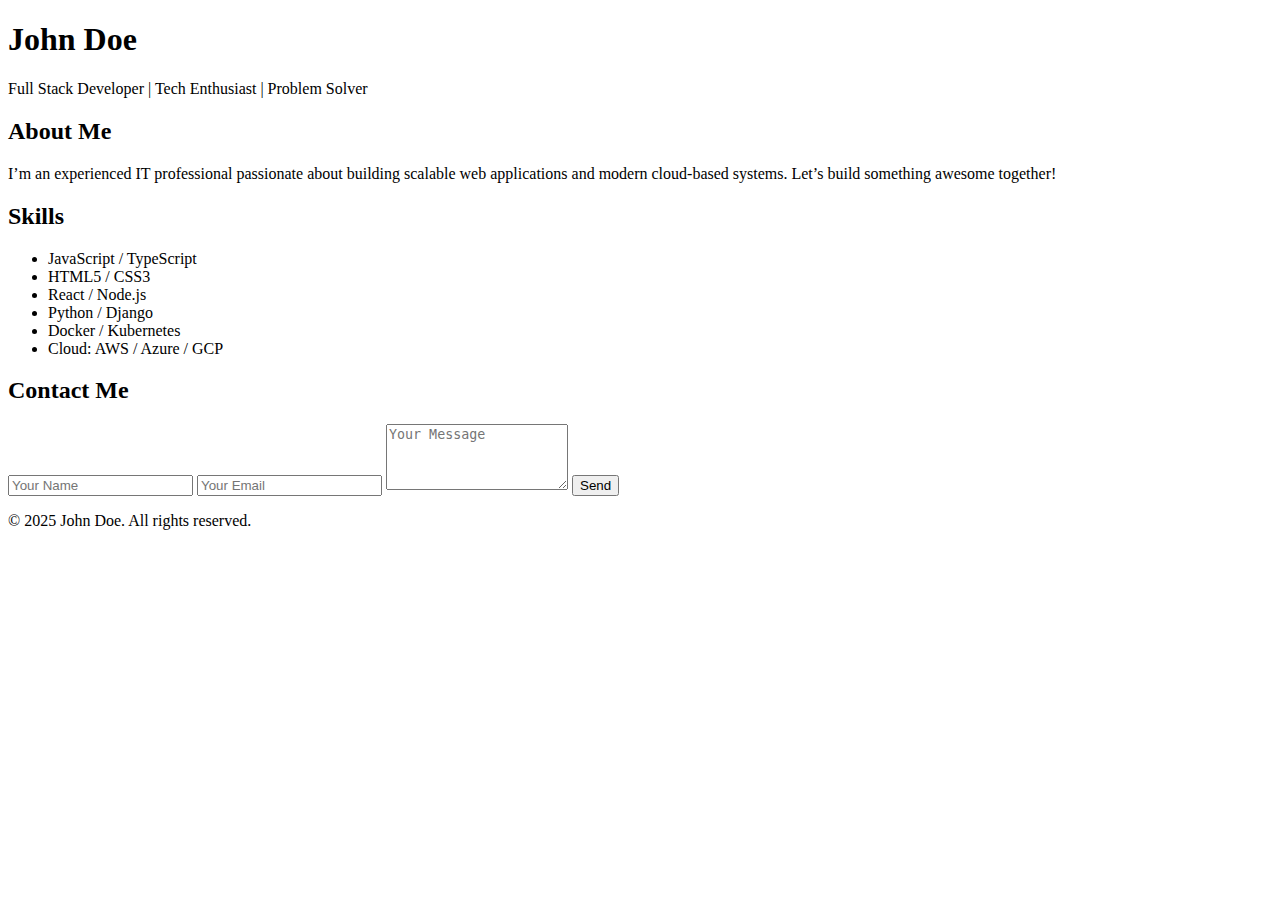
==== index.html @ 8f17bd4b "Create index.html" ====
<!DOCTYPE html>
<html lang="en">
<head>
  <meta charset="UTF-8" />
  <meta name="viewport" content="width=device-width, initial-scale=1.0"/>
  <title>John Doe | IT Professional</title>
  <link rel="stylesheet" href="style.css"/>
</head>
<body>
  <header>
    <h1>John Doe</h1>
    <p class="tagline">Full Stack Developer | Tech Enthusiast | Problem Solver</p>
  </header>

  <section class="about">
    <h2>About Me</h2>
    <p>
      I’m an experienced IT professional passionate about building scalable web applications and modern cloud-based systems. Let’s build something awesome together!
    </p>
  </section>

  <section class="skills">
    <h2>Skills</h2>
    <ul>
      <li>JavaScript / TypeScript</li>
      <li>HTML5 / CSS3</li>
      <li>React / Node.js</li>
      <li>Python / Django</li>
      <li>Docker / Kubernetes</li>
      <li>Cloud: AWS / Azure / GCP</li>
    </ul>
  </section>

  <section class="contact">
    <h2>Contact Me</h2>
    <form id="contactForm">
      <input type="text" name="name" placeholder="Your Name" required/>
      <input type="email" name="email" placeholder="Your Email" required/>
      <textarea name="message" rows="4" placeholder="Your Message" required></textarea>
      <button type="submit">Send</button>
    </form>
    <p id="formMsg"></p>
  </section>

  <footer>
    <p>© 2025 John Doe. All rights reserved.</p>
  </footer>

  <script src="script.js"></script>
</body>
</html>
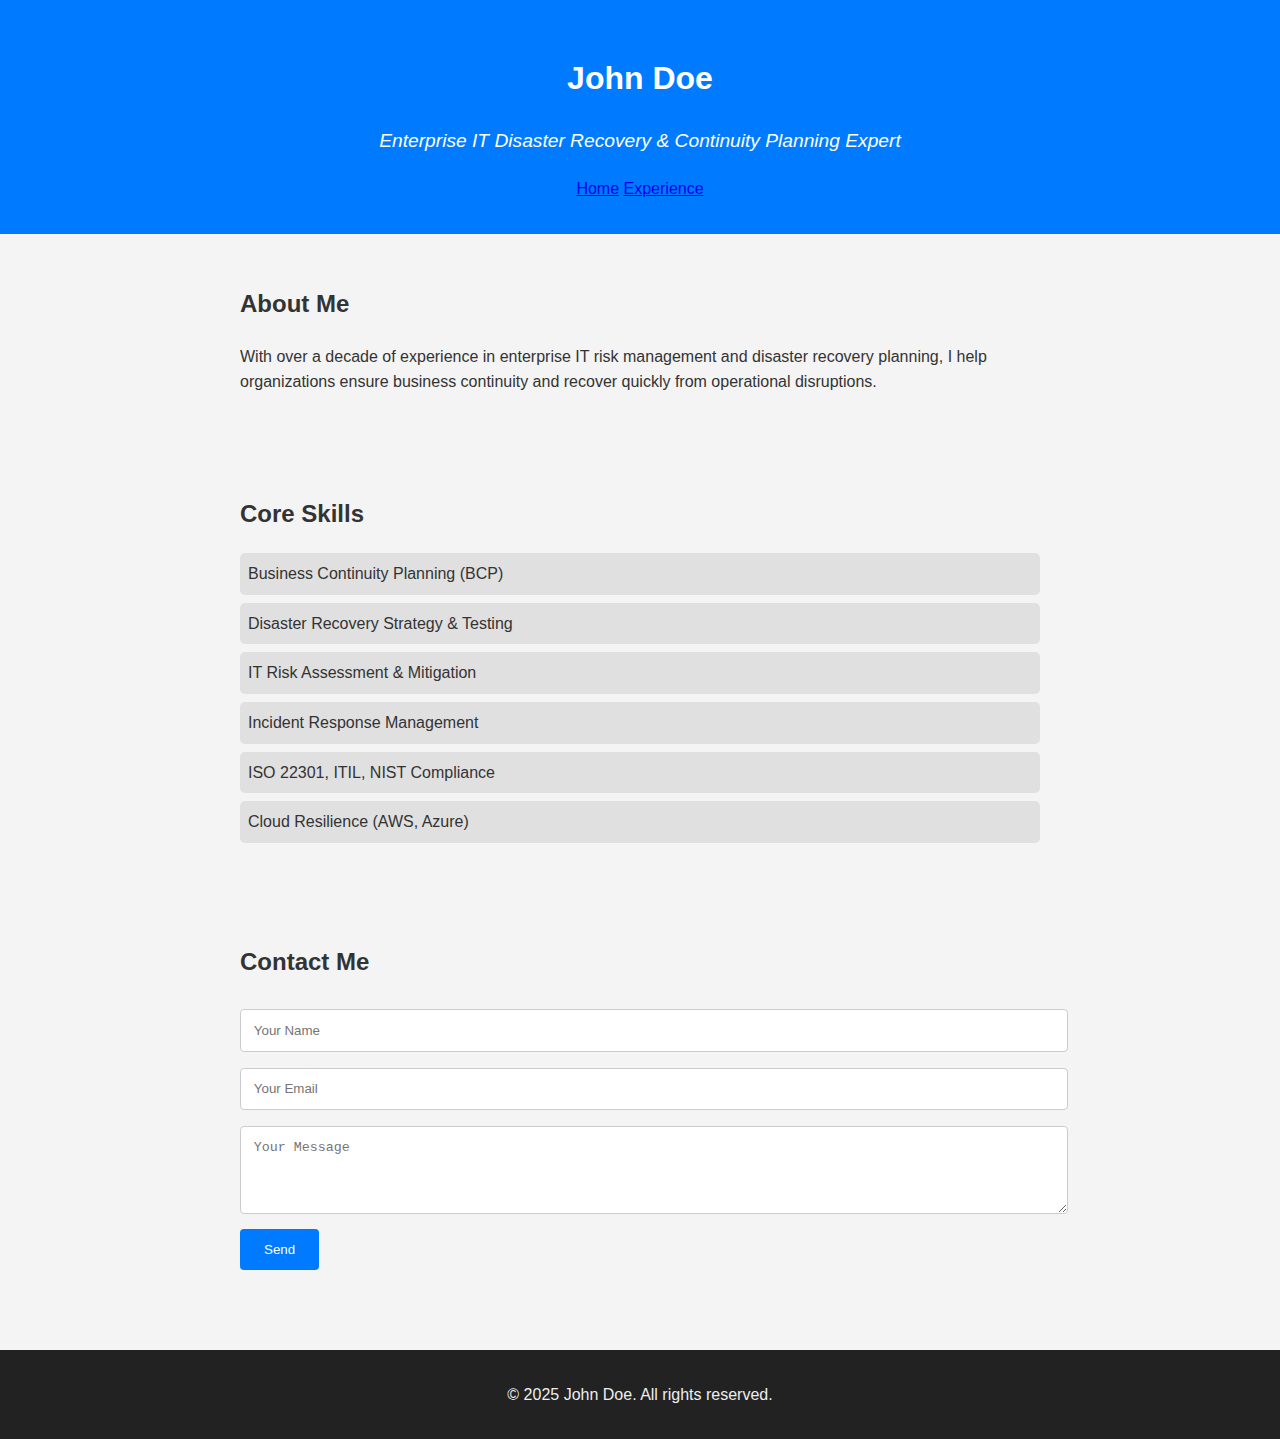
==== commit 8f93ceb3: "Update index.html" ====
--- a/index.html
+++ b/index.html
@@ -1,33 +1,37 @@
 <!DOCTYPE html>
 <html lang="en">
 <head>
-  <meta charset="UTF-8" />
+  <meta charset="UTF-8"/>
   <meta name="viewport" content="width=device-width, initial-scale=1.0"/>
-  <title>John Doe | IT Professional</title>
+  <title>Michael Bakker | IT Disaster Recovery Manager</title>
   <link rel="stylesheet" href="style.css"/>
 </head>
 <body>
   <header>
     <h1>John Doe</h1>
-    <p class="tagline">Full Stack Developer | Tech Enthusiast | Problem Solver</p>
+    <p class="tagline">Enterprise IT Disaster Recovery & Continuity Planning Expert</p>
+    <nav>
+      <a href="index.html" class="active">Home</a>
+      <a href="experience.html">Experience</a>
+    </nav>
   </header>
 
   <section class="about">
     <h2>About Me</h2>
     <p>
-      I’m an experienced IT professional passionate about building scalable web applications and modern cloud-based systems. Let’s build something awesome together!
+      With over a decade of experience in enterprise IT risk management and disaster recovery planning, I help organizations ensure business continuity and recover quickly from operational disruptions.
     </p>
   </section>
 
   <section class="skills">
-    <h2>Skills</h2>
+    <h2>Core Skills</h2>
     <ul>
-      <li>JavaScript / TypeScript</li>
-      <li>HTML5 / CSS3</li>
-      <li>React / Node.js</li>
-      <li>Python / Django</li>
-      <li>Docker / Kubernetes</li>
-      <li>Cloud: AWS / Azure / GCP</li>
+      <li>Business Continuity Planning (BCP)</li>
+      <li>Disaster Recovery Strategy & Testing</li>
+      <li>IT Risk Assessment & Mitigation</li>
+      <li>Incident Response Management</li>
+      <li>ISO 22301, ITIL, NIST Compliance</li>
+      <li>Cloud Resilience (AWS, Azure)</li>
     </ul>
   </section>
 
--- a/style.css
+++ b/style.css
@@ -0,0 +1,66 @@
+body {
+  margin: 0;
+  font-family: Arial, sans-serif;
+  background: #f4f4f4;
+  color: #333;
+  line-height: 1.6;
+}
+
+header {
+  background: #007BFF;
+  color: white;
+  padding: 2rem;
+  text-align: center;
+}
+
+.tagline {
+  font-style: italic;
+  font-size: 1.2rem;
+}
+
+section {
+  padding: 2rem;
+  max-width: 800px;
+  margin: auto;
+}
+
+.skills ul {
+  list-style: none;
+  padding: 0;
+}
+
+.skills li {
+  background: #e0e0e0;
+  margin: 0.5rem 0;
+  padding: 0.5rem;
+  border-radius: 5px;
+}
+
+form input, form textarea {
+  width: 100%;
+  padding: 0.8rem;
+  margin: 0.5rem 0;
+  border: 1px solid #ccc;
+  border-radius: 4px;
+}
+
+form button {
+  background: #007BFF;
+  color: white;
+  padding: 0.8rem 1.5rem;
+  border: none;
+  border-radius: 4px;
+  cursor: pointer;
+}
+
+form button:hover {
+  background: #0056b3;
+}
+
+footer {
+  text-align: center;
+  padding: 1rem;
+  background: #222;
+  color: #eee;
+  margin-top: 2rem;
+}
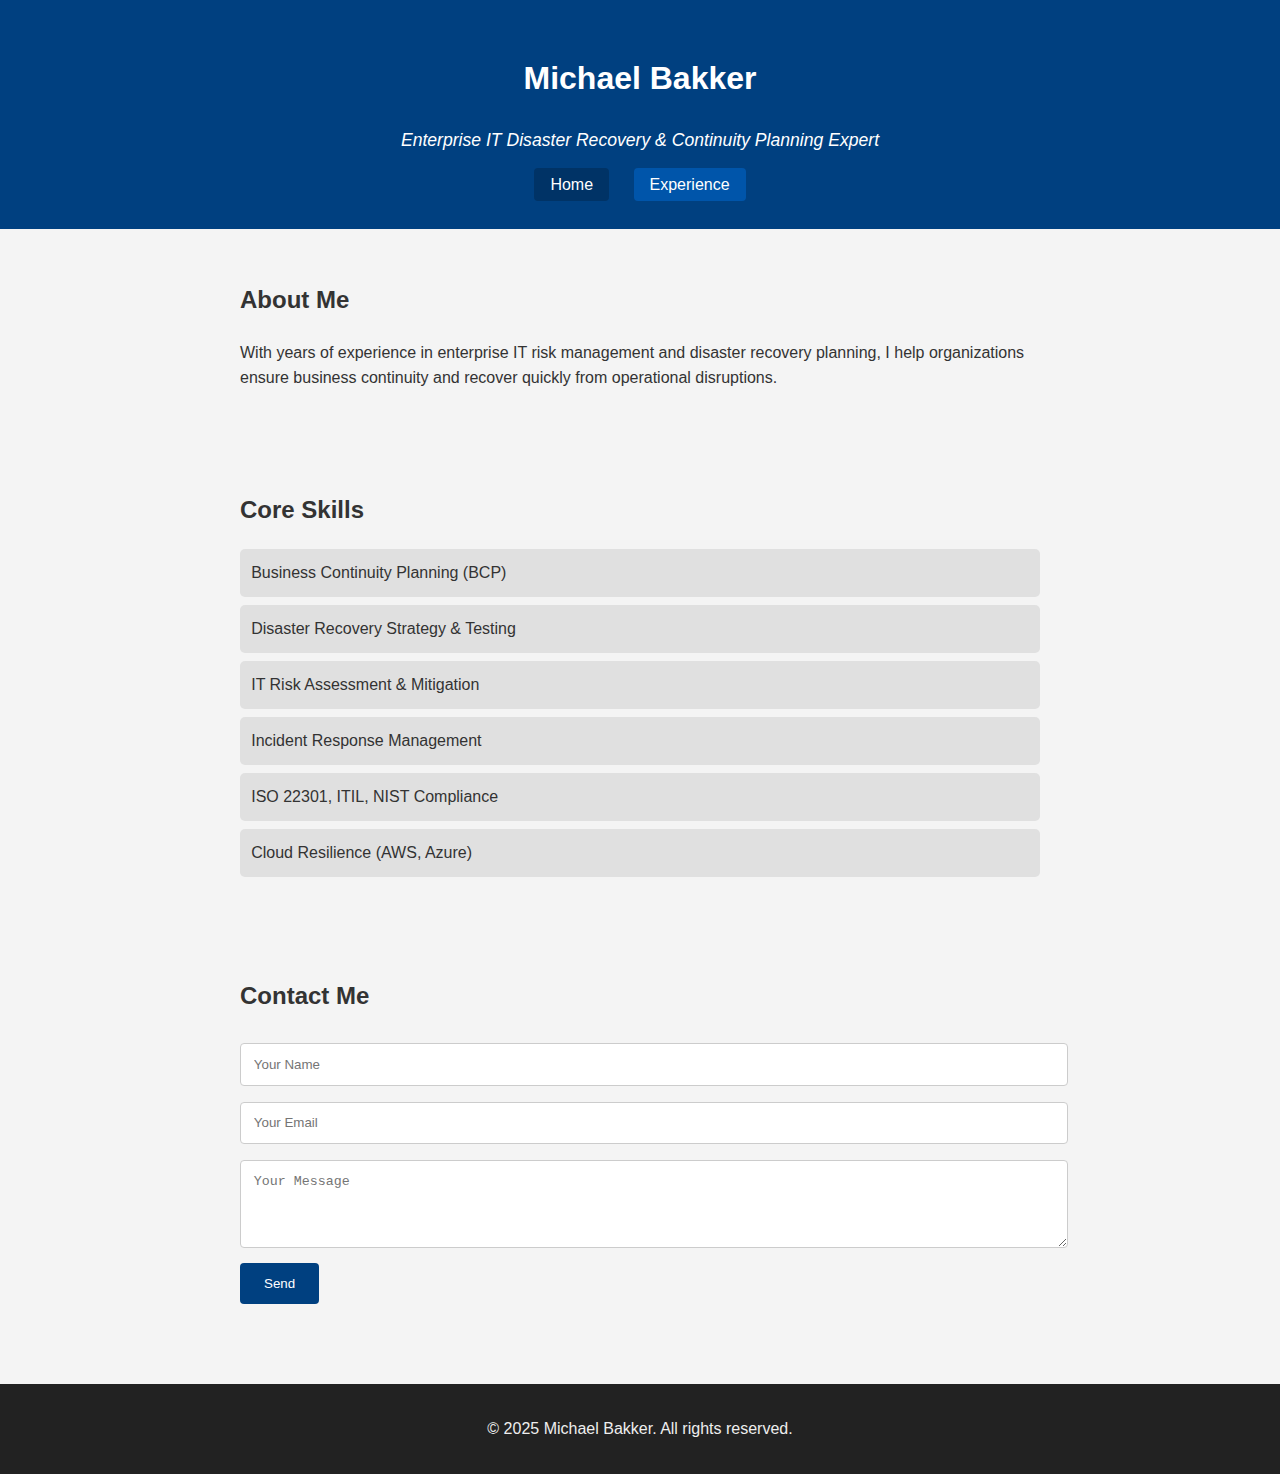
==== commit 196474b2: "Update index.html" ====
--- a/index.html
+++ b/index.html
@@ -8,7 +8,7 @@
 </head>
 <body>
   <header>
-    <h1>John Doe</h1>
+    <h1>Michael Bakker</h1>
     <p class="tagline">Enterprise IT Disaster Recovery & Continuity Planning Expert</p>
     <nav>
       <a href="index.html" class="active">Home</a>
@@ -19,7 +19,7 @@
   <section class="about">
     <h2>About Me</h2>
     <p>
-      With over a decade of experience in enterprise IT risk management and disaster recovery planning, I help organizations ensure business continuity and recover quickly from operational disruptions.
+      With years of experience in enterprise IT risk management and disaster recovery planning, I help organizations ensure business continuity and recover quickly from operational disruptions.
     </p>
   </section>
 
@@ -47,7 +47,7 @@
   </section>
 
   <footer>
-    <p>© 2025 John Doe. All rights reserved.</p>
+    <p>© 2025 Michael Bakker. All rights reserved.</p>
   </footer>
 
   <script src="script.js"></script>
--- a/style.css
+++ b/style.css
@@ -7,15 +7,34 @@
 }
 
 header {
-  background: #007BFF;
+  background: #004080;
   color: white;
   padding: 2rem;
   text-align: center;
 }
 
+nav {
+  margin-top: 1rem;
+}
+
+nav a {
+  text-decoration: none;
+  margin: 0 10px;
+  padding: 0.5rem 1rem;
+  background: #0055aa;
+  color: white;
+  border-radius: 4px;
+  transition: background 0.3s;
+}
+
+nav a:hover,
+nav a.active {
+  background: #003366;
+}
+
 .tagline {
   font-style: italic;
-  font-size: 1.2rem;
+  font-size: 1.1rem;
 }
 
 section {
@@ -24,15 +43,15 @@
   margin: auto;
 }
 
-.skills ul {
+.skills ul, .experience-list {
   list-style: none;
   padding: 0;
 }
 
-.skills li {
+.skills li, .experience-list li {
   background: #e0e0e0;
   margin: 0.5rem 0;
-  padding: 0.5rem;
+  padding: 0.7rem;
   border-radius: 5px;
 }
 
@@ -45,7 +64,7 @@
 }
 
 form button {
-  background: #007BFF;
+  background: #004080;
   color: white;
   padding: 0.8rem 1.5rem;
   border: none;
@@ -54,7 +73,7 @@
 }
 
 form button:hover {
-  background: #0056b3;
+  background: #00264d;
 }
 
 footer {
